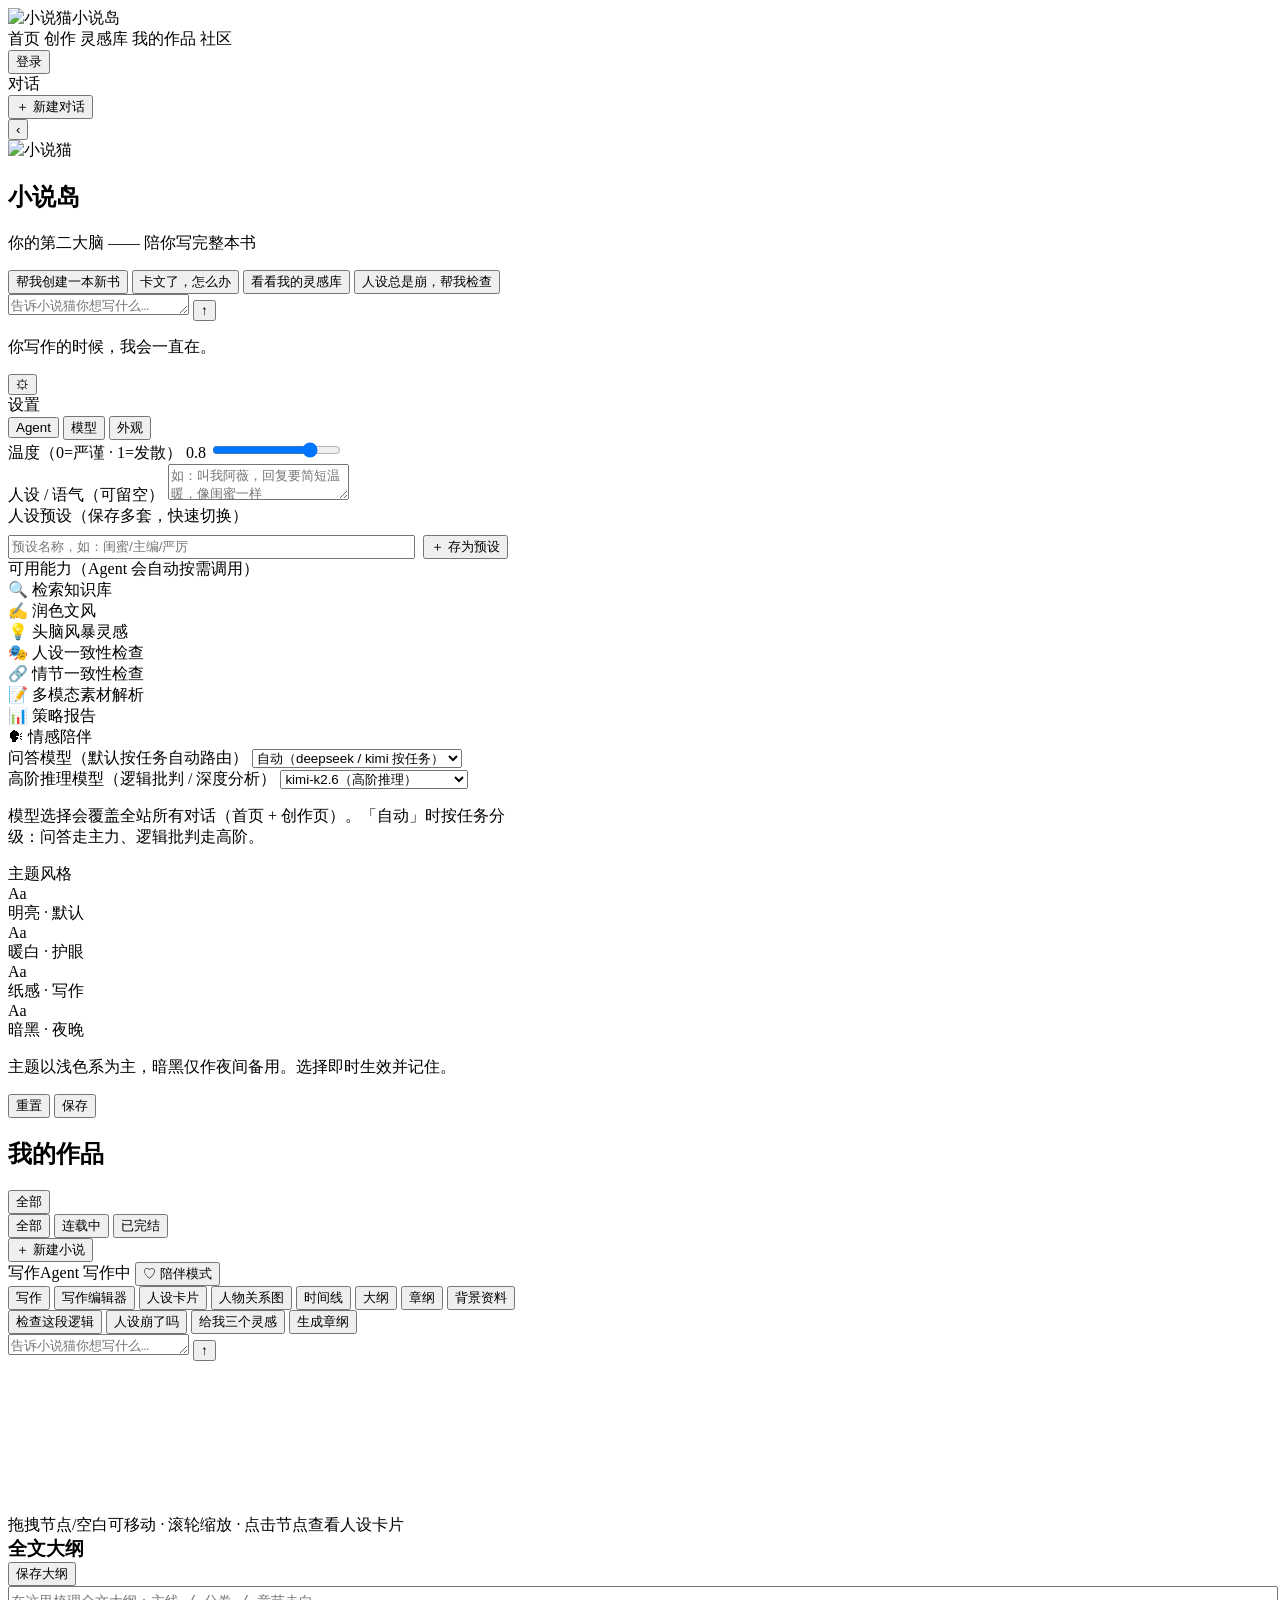
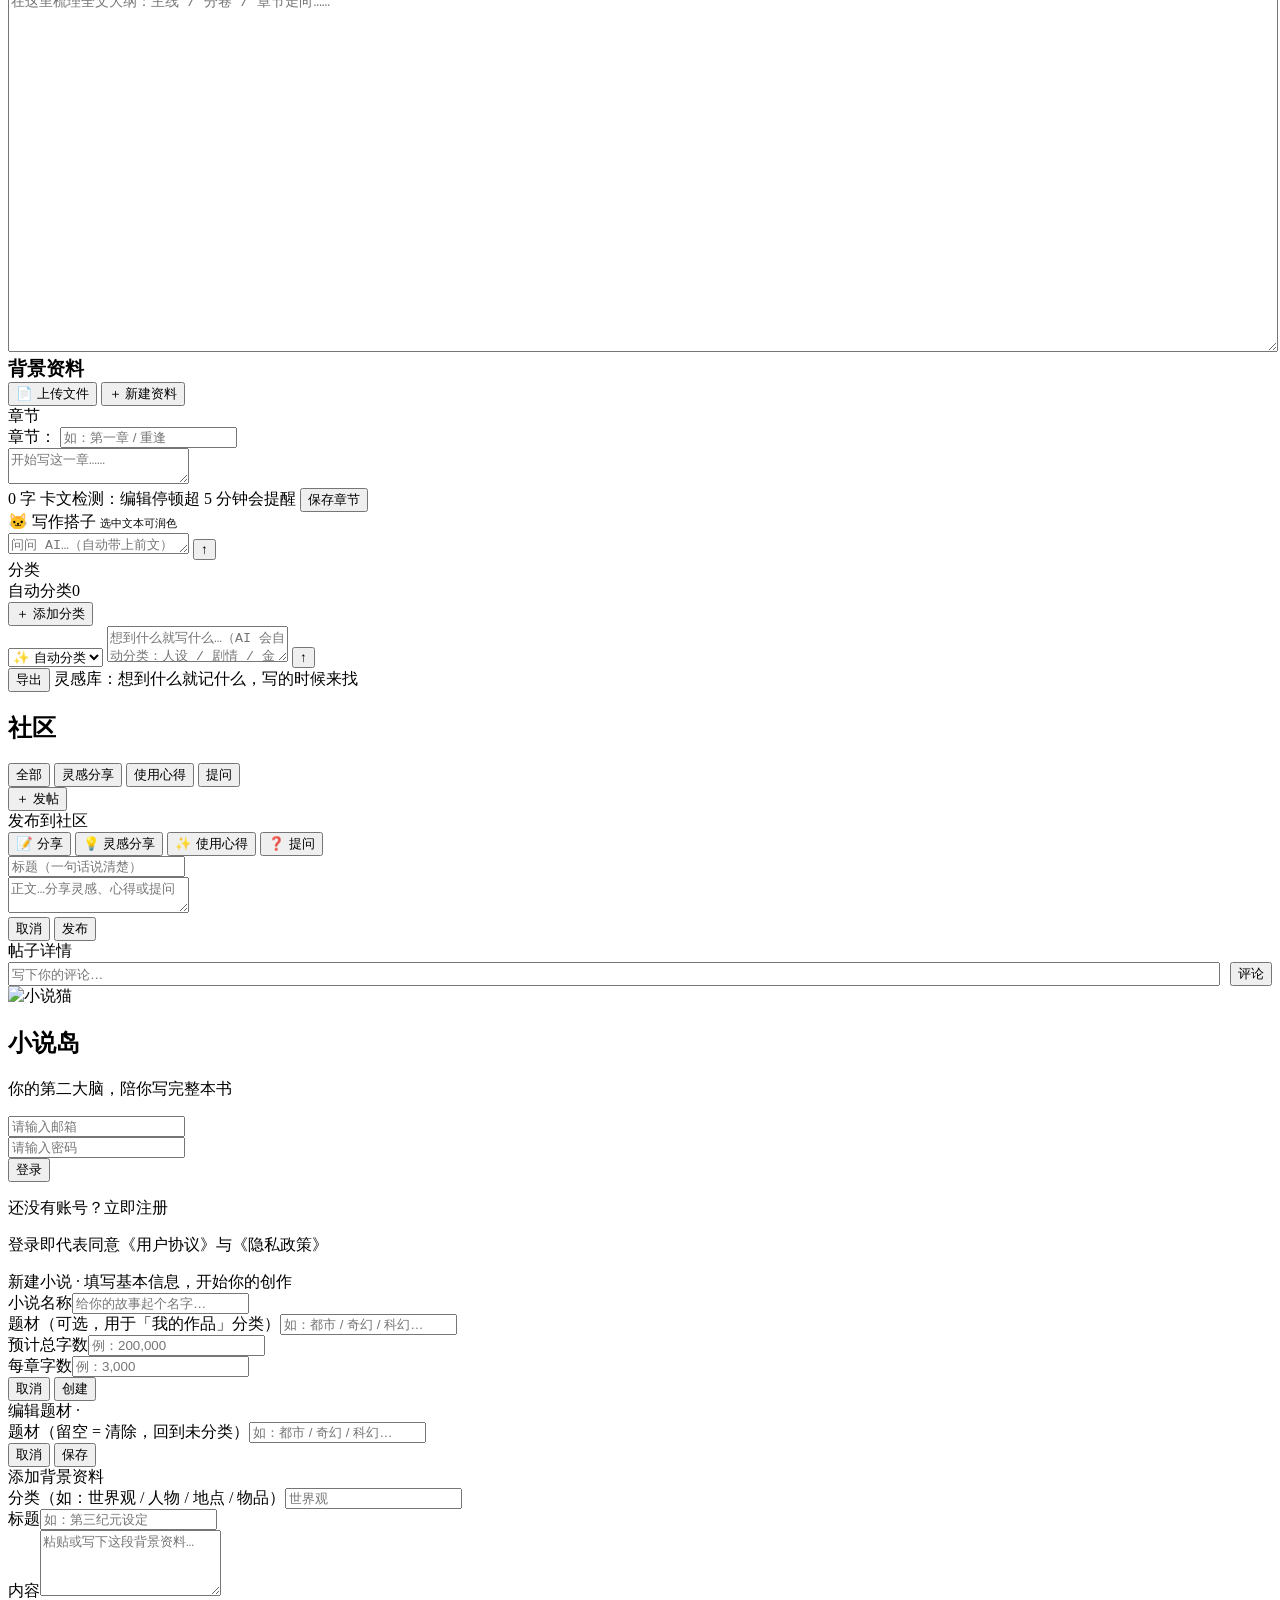
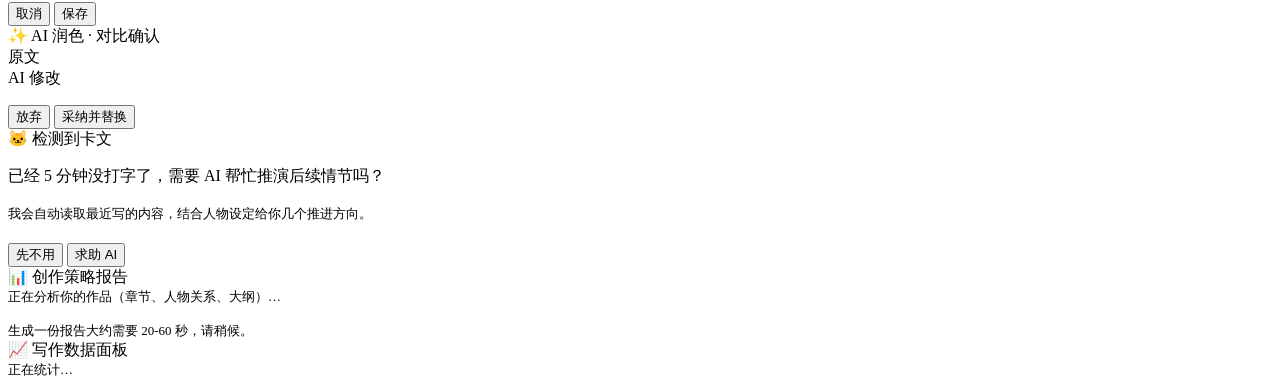
==== frontend/public/index.html @ 2815f7f4 "feat(outline): 全文大纲可读写——后端加 GET/POST /api/novel/{id}/outline，前端「大纲」tab 接上并自动保存" ====
<!DOCTYPE html>
<html lang="zh-CN">
<head>
<meta charset="UTF-8">
<meta name="viewport" content="width=device-width, initial-scale=1.0">
<title>小说岛 — 创作者的第二大脑</title>
<link rel="stylesheet" href="/static/styles.css">
<!-- 自诊断：版本徽标（JS 正常执行才会出现）+ JS 错误横幅 -->
<div id="jsErrBanner" style="display:none;position:fixed;top:0;left:0;right:0;z-index:9999;background:#111;color:#fff;padding:10px 16px;font-size:13px;font-family:monospace"></div>
<script>
window.addEventListener('error', function (e) {
  var msg = e.message || '';
  if (/ResizeObserver/i.test(msg)) return; // 滚动条震荡的良性噪音，非真错误
  var b = document.getElementById('jsErrBanner');
  if (b) { b.style.display = 'block'; b.textContent = 'JS 错误: ' + msg; }
});
</script>
</head>
<body>
<div class="app">
  <!-- ═══════ 全局 Header（只留 Logo + 用户）═══════ -->
  <header class="header">
    <div class="logo"><img src="/static/xiaoshuomao-official.svg" alt="小说猫"><span>小说岛</span></div>
    <nav class="nav" id="topNav">
      <a data-nav="home" class="active">首页</a>
      <a data-nav="chat">创作</a>
      <a data-nav="inspiration">灵感库</a>
      <a data-nav="works">我的作品</a>
      <a data-nav="community">社区</a>
    </nav>
    <div class="user">
      <span class="user-name" id="userName" style="display:none">陈雨薇</span>
      <button class="btn-pill" id="btnLoginHeader">登录</button>
    </div>
  </header>

  <div class="app-body">
    <!-- ═══════ 全局侧边栏（对话会话 + 项目区）═══════ -->
    <aside class="app-sidebar" id="appSidebar">
      <!-- 对话会话列表（多会话切换 / 对比不同对话） -->
      <div class="side-chats" id="sideChats">
        <div class="side-group">对话</div>
        <div id="chatSessionList"></div>
        <button class="side-new" id="btnNewChatSession">＋ 新建对话</button>
      </div>
      <div class="side-projects" id="sideProjects" style="display:none">
        <div class="side-group">小说项目</div>
        <div id="projectList"></div>
        <button class="side-new" id="btnNewProjectSide">＋ 新建项目</button>
      </div>
    </aside>
    <button class="app-collapse" id="btnSideCollapse" title="收起/展开侧栏">‹</button>

  <main class="main">
    <!-- ═══════ 首页 ═══════ -->
    <section class="view home active" id="view-home">
      <div class="home-msgs" id="homeMsgList"></div>
      <div class="home-welcome" id="homeWelcome">
        <img class="mascot" src="/static/xiaoshuomao-official.svg" alt="小说猫">
        <h1>小说岛</h1>
        <p class="sub">你的第二大脑 —— 陪你写完整本书</p>
        <div class="home-chips">
          <button class="chip" data-q="帮我创建一本新书">帮我创建一本新书</button>
          <button class="chip" data-q="卡文了，怎么办">卡文了，怎么办</button>
          <button class="chip" data-q="看看我的灵感库">看看我的灵感库</button>
          <button class="chip" data-q="人设总是崩，帮我检查">人设总是崩，帮我检查</button>
        </div>
      </div>
      <div class="home-input-bar">
        <div class="home-input">
          <textarea id="homeInput" placeholder="告诉小说猫你想写什么…" rows="1"></textarea>
          <button class="send" id="homeSend">↑</button>
        </div>
        <p class="foot">你写作的时候，我会一直在。<span class="usage-bar" id="homeUsageBar" style="display:none"></span></p>
      </div>
    </section>

    <!-- 左下角固定设置入口 -->
    <button class="corner-settings" id="btnAgentSettings" title="设置">⚙</button>

    <!-- Agent 设置弹窗 -->
    <div class="modal-mask" id="agentSettingsModal">
      <div class="modal" style="width:500px;max-width:94vw">
        <div class="modal-title">设置</div>
        <div class="settings-tabs" id="settingsTabs">
          <button class="settings-tab active" data-pane="agent">Agent</button>
          <button class="settings-tab" data-pane="model">模型</button>
          <button class="settings-tab" data-pane="appearance">外观</button>
        </div>

        <!-- Agent 设置 -->
        <div class="settings-pane active" id="pane-agent">
          <div class="modal-field">
            <label>温度（0=严谨 · 1=发散） <span id="agentTempVal">0.8</span></label>
            <input type="range" id="agentTempSlider" min="0" max="1" step="0.1" value="0.8">
          </div>
          <div class="modal-field">
            <label>人设 / 语气（可留空）</label>
            <textarea id="agentPersonaInput" rows="2" placeholder="如：叫我阿薇，回复要简短温暖，像闺蜜一样"></textarea>
          </div>
          <div class="modal-field">
            <label>人设预设（保存多套，快速切换）</label>
            <div id="agentPresetList" style="display:flex;flex-wrap:wrap;gap:6px;margin-bottom:8px"></div>
            <div style="display:flex;gap:8px">
              <input id="agentPresetName" class="post-input" placeholder="预设名称，如：闺蜜/主编/严厉" style="flex:1;margin-bottom:0">
              <button class="btn-pill small" id="btnSavePreset">＋ 存为预设</button>
            </div>
          </div>
          <div class="modal-field">
            <label>可用能力（Agent 会自动按需调用）</label>
            <div class="skills-grid">
              <div class="skill-chip">🔍 检索知识库</div>
              <div class="skill-chip">✍️ 润色文风</div>
              <div class="skill-chip">💡 头脑风暴灵感</div>
              <div class="skill-chip">🎭 人设一致性检查</div>
              <div class="skill-chip">🔗 情节一致性检查</div>
              <div class="skill-chip">📝 多模态素材解析</div>
              <div class="skill-chip">📊 策略报告</div>
              <div class="skill-chip">🗣 情感陪伴</div>
            </div>
          </div>
        </div>

        <!-- 模型配置 -->
        <div class="settings-pane" id="pane-model">
          <div class="modal-field">
            <label>问答模型（默认按任务自动路由）</label>
            <select id="agentModelSel">
              <option value="">自动（deepseek / kimi 按任务）</option>
              <option value="deepseek-chat">deepseek-chat（主力）</option>
              <option value="kimi-k2.6">kimi-k2.6（高阶推理）</option>
            </select>
          </div>
          <div class="modal-field">
            <label>高阶推理模型（逻辑批判 / 深度分析）</label>
            <select id="agentComplexSel">
              <option value="kimi-k2.6">kimi-k2.6（高阶推理）</option>
              <option value="deepseek-chat">deepseek-chat（回退主力）</option>
            </select>
          </div>
          <p class="settings-hint">模型选择会覆盖全站所有对话（首页 + 创作页）。「自动」时按任务分级：问答走主力、逻辑批判走高阶。</p>
        </div>

        <!-- 外观设置 -->
        <div class="settings-pane" id="pane-appearance">
          <div class="modal-field">
            <label>主题风格</label>
            <div class="theme-grid" id="themeGrid">
              <div class="theme-card active" data-theme="default"><div class="th-preview th-light">Aa</div><span>明亮 · 默认</span></div>
              <div class="theme-card" data-theme="warm"><div class="th-preview th-warm">Aa</div><span>暖白 · 护眼</span></div>
              <div class="theme-card" data-theme="paper"><div class="th-preview th-paper">Aa</div><span>纸感 · 写作</span></div>
              <div class="theme-card" data-theme="dark"><div class="th-preview th-dark">Aa</div><span>暗黑 · 夜晚</span></div>
            </div>
          </div>
          <p class="settings-hint">主题以浅色系为主，暗黑仅作夜间备用。选择即时生效并记住。</p>
        </div>

        <div class="modal-actions">
          <button class="btn-pill" id="btnAgentSettingsReset">重置</button>
          <button class="btn-pill primary" id="btnAgentSettingsSave">保存</button>
        </div>
      </div>
    </div>

    <!-- ═══════ 我的作品 ═══════ -->
    <section class="view works" id="view-works">
      <div class="head">
        <h2>我的作品</h2>
        <div class="seg" id="genreSeg">
          <button class="active" data-g="全部">全部</button>
          <!-- 题材分类按钮由 loadWorks() 按项目实际题材动态生成，没有题材时只剩「全部」 -->
        </div>
        <div class="seg" id="statusSeg">
          <button class="active" data-s="全部">全部</button>
          <button data-s="连载中">连载中</button>
          <button data-s="已完结">已完结</button>
        </div>
        <span class="spacer"></span>
        <button class="btn-pill primary" id="btnNewProjectWorks">＋ 新建小说</button>
      </div>
      <div id="worksContent"></div>
    </section>

    <!-- ═══════ 创作工作台 ═══════ -->
    <section class="view chat" id="view-chat">
      <div class="chat-main">
        <div class="chat-head">
          <span class="title" id="chatTitle">写作Agent</span>
          <span class="status-label" id="pillWriting">写作中</span>
          <button class="pill companion" id="pillCompanion">♡ 陪伴模式</button>
          <span class="spacer" style="flex:1"></span>
          <button class="btn-pill small" id="btnStats" style="display:none">📈 数据面板</button>
          <button class="btn-pill small" id="btnReport" style="display:none">📊 策略报告</button>
        </div>
        <div class="sub-tabs" id="subTabs">
          <button class="sub-tab active" data-subpage="chat">写作</button>
          <button class="sub-tab" data-subpage="write">写作编辑器</button>
          <button class="sub-tab" data-subpage="chars">人设卡片</button>
          <button class="sub-tab" data-subpage="graph">人物关系图</button>
          <button class="sub-tab" data-subpage="timeline">时间线</button>
          <button class="sub-tab" data-subpage="outline">大纲</button>
          <button class="sub-tab" data-subpage="chapter_outline">章纲</button>
          <button class="sub-tab" data-subpage="backgrounds">背景资料</button>
        </div>

        <div class="pages">
          <!-- 对话 -->
          <div class="page active" id="page-chat">
            <div class="msgs" id="msgList"></div>
            <div class="chips-row">
              <button class="chip" data-q="检查这段逻辑">检查这段逻辑</button>
              <button class="chip" data-q="人设崩了吗">人设崩了吗</button>
              <button class="chip" data-q="给我三个灵感">给我三个灵感</button>
              <button class="chip" data-q="生成章纲">生成章纲</button>
            </div>
            <div class="chat-input" id="chatInputWrap">
              <div id="attachArea" style="display:none"></div>
              <textarea id="qaInput" placeholder="告诉小说猫你想写什么…" rows="1"></textarea>
              <button class="send" id="btnAsk">↑</button>
            </div>
          </div>

          <!-- 人设卡片 -->
          <div class="page" id="page-chars">
            <div class="char-layout">
              <div class="char-list" id="charList"></div>
              <div class="char-detail" id="charDetail"></div>
            </div>
          </div>

          <!-- 关系图 -->
          <div class="page" id="page-graph">
            <div class="graph-wrap">
              <svg id="graphSvg"></svg>
              <div class="graph-hint">拖拽节点/空白可移动 · 滚轮缩放 · 点击节点查看人设卡片</div>
            </div>
          </div>

          <!-- 时间线 -->
          <div class="page" id="page-timeline">
            <div class="mm" id="timelineWrap">
              <div class="mm-line"></div>
              <div id="timelineList"></div>
            </div>
          </div>

          <!-- 全文大纲（P9） -->
          <div class="page" id="page-outline">
            <div class="tab-pad">
              <div class="tab-actions">
                <h3 style="margin:0">全文大纲</h3>
                <span class="status" id="outlineStatus"></span>
                <span class="spacer"></span>
                <button class="btn-pill primary" id="btnSaveOutline">保存大纲</button>
              </div>
              <textarea id="outlineText" placeholder="在这里梳理全文大纲：主线 / 分卷 / 章节走向……" style="min-height:360px;width:100%;font-size:14px;line-height:1.9"></textarea>
            </div>
          </div>

          <!-- 章纲（+ 伏笔看板 P2-3） -->
          <div class="page" id="page-chapter_outline">
            <div class="fh-board" id="fhBoard" style="display:none">
              <div class="fh-stats">
                <span class="fh-count">🔗 伏笔看板：未解决 <b id="fhPending">0</b> · 已解决 <b id="fhResolved">0</b></span>
              </div>
              <div class="fh-list" id="fhList"></div>
            </div>
            <div class="mm" id="coWrap">
              <div class="mm-line"></div>
              <div id="chapterOutlineMap"></div>
            </div>
          </div>

          <!-- 背景资料 -->
          <div class="page" id="page-backgrounds">
            <div class="tab-pad">
              <div class="tab-actions">
                <h3 style="margin:0">背景资料</h3>
                <span class="status" id="bgUploadStatus"></span>
                <span class="spacer"></span>
                <button class="btn-pill" id="btnUploadBg">📄 上传文件</button>
                <input type="file" id="bgFileInput" accept=".txt,.md,.docx,.pdf" style="display:none">
                <button class="btn-pill primary" id="btnAddBackground">＋ 新建资料</button>
              </div>
              <div id="backgroundList"></div>
            </div>
          </div>

          <!-- 写作编辑器（三栏：章节列表 + 编辑区 + AI 对话联动） -->
          <div class="page" id="page-write">
            <div class="write-layout">
              <div class="write-sidebar">
                <div class="ws-title">章节</div>
                <div id="chapterList" class="ws-list"></div>
              </div>
              <div class="write-editor">
                <div class="we-top">
                  <label for="chapterTitle" class="we-chapter-label">章节：</label>
                  <input id="chapterTitle" class="we-chapter-input" placeholder="如：第一章 / 重逢" autocomplete="off">
                  <button class="btn-pill small" id="btnPolishSel" style="display:none">✨ AI 润色选中</button>
                  <span class="status" id="saveResult"></span>
                </div>
                <textarea id="chapterText" placeholder="开始写这一章……"></textarea>
                <div class="we-bottom">
                  <span class="wordcount" id="wordCount">0 字</span>
                  <span class="spacer"></span>
                  <span class="status">卡文检测：编辑停顿超 5 分钟会提醒</span>
                  <button class="btn-pill primary" id="btnSaveChapter">保存章节</button>
                </div>
              </div>
              <div class="write-ai">
                <div class="wa-head">🐱 写作搭子 <span style="font-weight:400;color:var(--text-3);font-size:11px">选中文本可润色</span></div>
                <div class="wa-msgs" id="waMsgs"></div>
                <div class="wa-input">
                  <textarea id="waInput" placeholder="问问 AI…（自动带上前文）" rows="1"></textarea>
                  <button class="send" id="btnWaAsk">↑</button>
                </div>
              </div>
            </div>
          </div>
        </div>
      </div>
    </section>

    <!-- ═══════ 灵感库（P12：AI 自动分类 · 卡片式） ═══════ -->
    <section class="view" id="view-inspiration">
      <div class="insp-layout">
        <div class="insp-cats" id="inspCats">
          <span class="cat-head">分类</span>
          <div class="insp-cat active" data-cat="auto" id="inspCatAuto"><span>自动分类</span><span class="cnt" id="inspCntAll">0</span></div>
          <div id="inspCatList"></div>
          <button class="insp-cat-add" id="btnInspAddCat">＋ 添加分类</button>
        </div>
        <div class="insp-main">
          <div class="insp-input-box" id="inspInputBox">
            <select id="inspNovelSel" title="这条灵感属于哪本书（不选 = 自动分类）">
              <option value="0">✨ 自动分类</option>
            </select>
            <textarea id="inspInput" placeholder="想到什么就写什么…（AI 会自动分类：人设 / 剧情 / 金句 / 世界观）"></textarea>
            <button class="send" id="btnInspSend">↑</button>
          </div>
          <div class="insp-classifying" id="inspClassifying" style="display:none">🤖 正在自动分类…</div>
          <div class="insp-items" id="inspItems"></div>
          <div class="insp-foot">
            <button class="btn-pill" id="btnInspExport">导出</button>
            <span class="hint" id="inspHint">灵感库：想到什么就记什么，写的时候来找</span>
          </div>
        </div>
      </div>
    </section>

    <!-- ═══════ 社区（作者互动：帖子 / 点赞 / 收藏 / 评论）═══════ -->
    <section class="view" id="view-community">
      <div class="comm-layout">
        <div class="comm-head">
          <h2>社区</h2>
          <div class="comm-tabs" id="commTabs">
            <button class="comm-tab active" data-type="">全部</button>
            <button class="comm-tab" data-type="inspiration">灵感分享</button>
            <button class="comm-tab" data-type="idea">使用心得</button>
            <button class="comm-tab" data-type="question">提问</button>
          </div>
          <span class="spacer"></span>
          <button class="btn-pill primary" id="btnNewPost">＋ 发帖</button>
        </div>
        <div class="comm-posts" id="commPosts"></div>
      </div>
    </section>

    <!-- 发帖弹窗 -->
    <div class="modal-mask" id="postModal">
      <div class="modal" style="width:520px;max-width:94vw">
        <div class="modal-title">发布到社区</div>
        <div class="modal-field">
          <div class="post-type-row" id="postTypeRow">
            <button class="post-type active" data-type="post">📝 分享</button>
            <button class="post-type" data-type="inspiration">💡 灵感分享</button>
            <button class="post-type" data-type="idea">✨ 使用心得</button>
            <button class="post-type" data-type="question">❓ 提问</button>
          </div>
        </div>
        <div class="modal-field"><input id="postTitle" class="post-input" placeholder="标题（一句话说清楚）" maxlength="80" style="margin-bottom:0"></div>
        <div class="modal-field"><textarea id="postContent" class="post-textarea" placeholder="正文…分享灵感、心得或提问"></textarea></div>
        <div class="post-insp-src" id="postInspSrc" style="display:none">
          <span class="tag">来源灵感</span>
          <span id="postInspPreview"></span>
        </div>
        <div class="modal-actions">
          <button class="btn-pill" id="btnCancelPost">取消</button>
          <button class="btn-pill primary" id="btnSubmitPost">发布</button>
        </div>
      </div>
    </div>

    <!-- 帖子详情弹窗（评论） -->
    <div class="modal-mask" id="postDetailModal">
      <div class="modal modal-lg">
        <div class="modal-title">帖子详情</div>
        <div class="modal-field"><div id="postDetailBody" style="width:100%"></div></div>
        <div class="modal-actions" style="display:flex;gap:10px">
          <input id="commentInput" class="post-input" placeholder="写下你的评论…" maxlength="200" style="flex:1;margin-bottom:0">
          <button class="btn-pill primary" id="btnSubmitComment">评论</button>
        </div>
      </div>
    </div>

    <!-- ═══════ 登录 / 注册 ═══════ -->
    <section class="view" id="view-login">
      <div class="login-wrap">
        <div class="login-card">
          <img src="/static/xiaoshuomao-official.svg" alt="小说猫">
          <h2>小说岛</h2>
          <p class="sub">你的第二大脑，陪你写完整本书</p>
          <div id="loginForm">
            <div class="login-field"><input id="loginEmail" placeholder="请输入邮箱"></div>
            <div class="login-field"><input id="loginPwd" type="password" placeholder="请输入密码"></div>
            <div class="login-field" id="loginPwd2Field" style="display:none"><input id="loginPwd2" type="password" placeholder="请再次输入密码"></div>
            <div class="login-field" id="loginErr" style="display:none"><div class="err">⚠ 邮箱格式不正确</div></div>
            <button class="login-btn" id="btnLogin">登录</button>
            <p class="login-switch" id="loginSwitch">还没有账号？<a id="loginToggle">立即注册</a></p>
          </div>
          <p class="login-agree">登录即代表同意《用户协议》与《隐私政策》</p>
        </div>
      </div>
    </section>
  </main>
  </div><!-- /app-body -->
</div>

<!-- ═══════ 新建小说弹窗 ═══════ -->
<div class="modal-mask" id="newNovelModal">
  <div class="modal">
    <div class="modal-title">新建小说 · 填写基本信息，开始你的创作</div>
    <div class="modal-field"><label>小说名称</label><input id="newNovelTitle" placeholder="给你的故事起个名字…"></div>
    <div class="modal-field"><label>题材（可选，用于「我的作品」分类）</label><input id="newNovelGenre" list="genreOptions" placeholder="如：都市 / 奇幻 / 科幻…"><datalist id="genreOptions"><option value="都市"><option value="奇幻"><option value="科幻"><option value="悬疑"><option value="古风"><option value="言情"><option value="武侠"><option value="末世"><option value="穿越"><option value="电竞"><option value="校园"><option value="职场"><option value="修仙"><option value="刑侦"><option value="年代"><option value="重生"><option value="娱乐圈"></datalist></div>
    <div class="modal-field"><label>预计总字数</label><input id="newNovelExpectedWords" placeholder="例：200,000"></div>
    <div class="modal-field"><label>每章字数</label><input id="newNovelChapterWords" placeholder="例：3,000"></div>
    <div class="modal-actions">
      <button class="btn-pill" id="btnCancelNewNovel">取消</button>
      <button class="btn-pill primary" id="btnConfirmNewNovel">创建</button>
    </div>
  </div>
</div>

<!-- ═══════ 编辑题材弹窗 ═══════ -->
<div class="modal-mask" id="genreEditModal">
  <div class="modal">
    <div class="modal-title">编辑题材 · <span id="genreEditTitle"></span></div>
    <div class="modal-field"><label>题材（留空 = 清除，回到未分类）</label><input id="genreEditInput" list="genreOptions" placeholder="如：都市 / 奇幻 / 科幻…"></div>
    <div class="modal-actions">
      <button class="btn-pill" id="btnCancelGenreEdit">取消</button>
      <button class="btn-pill primary" id="btnConfirmGenreEdit">保存</button>
    </div>
  </div>
</div>

<!-- ═══════ 背景资料弹窗 ═══════ -->
 <div class="modal-mask" id="bgModal">
  <div class="modal">
    <div class="modal-title">添加背景资料</div>
    <div class="modal-field"><label>分类（如：世界观 / 人物 / 地点 / 物品）</label><input id="bgCategory" placeholder="世界观"></div>
    <div class="modal-field"><label>标题</label><input id="bgTitle" placeholder="如：第三纪元设定"></div>
    <div class="modal-field"><label>内容</label><textarea id="bgContent" rows="4" placeholder="粘贴或写下这段背景资料…"></textarea></div>
    <div class="modal-actions">
      <button class="btn-pill" id="btnCancelBg">取消</button>
      <button class="btn-pill primary" id="btnConfirmBg">保存</button>
    </div>
  </div>
</div>

<!-- ═══════ 润色 Review 弹窗（P5：原文 vs 修改 → 采纳/放弃） ═══════ -->
<div class="modal-mask" id="polishModal">
  <div class="modal" style="width:720px;max-width:94vw">
    <div class="modal-title">✨ AI 润色 · 对比确认</div>
    <div class="polish-compare">
      <div class="polish-col">
        <div class="pc-label">原文</div>
        <div class="pc-body" id="polishOrig"></div>
      </div>
      <div class="polish-col new">
        <div class="pc-label">AI 修改</div>
        <div class="pc-body" id="polishNew"></div>
      </div>
    </div>
    <div class="modal-actions" style="margin-top:16px">
      <button class="btn-pill" id="btnPolishCancel">放弃</button>
      <button class="btn-pill" id="btnPolishRegen" style="display:none">重新生成</button>
      <button class="btn-pill primary" id="btnPolishAccept">采纳并替换</button>
    </div>
  </div>
</div>

<!-- ═══════ 卡文检测弹窗（P5：编辑停顿超 5 分钟） ═══════ -->
<div class="modal-mask" id="kawenModal">
  <div class="modal" style="width:440px">
    <div class="modal-title">🐱 检测到卡文</div>
    <p class="kawen-em">已经 5 分钟没打字了，需要 AI 帮忙推演后续情节吗？</p>
    <p style="font-size:13px;color:var(--text-2);line-height:1.7">我会自动读取最近写的内容，结合人物设定给你几个推进方向。</p>
    <div class="modal-actions" style="margin-top:18px">
      <button class="btn-pill" id="btnKawenLater">先不用</button>
      <button class="btn-pill primary" id="btnKawenHelp">求助 AI</button>
    </div>
  </div>
</div>

<!-- ═══════ 创作策略报告弹窗（P3-1 DataAnalyst） ═══════ -->
<div class="modal-mask" id="reportModal">
  <div class="modal report-modal">
    <div class="modal-title" id="reportTitle">📊 创作策略报告</div>
    <div id="reportBody" style="font-size:13px;color:var(--text-3)">正在分析你的作品（章节、人物关系、大纲）…<br><br>生成一份报告大约需要 20-60 秒，请稍候。</div>
  </div>
</div>

<!-- ═══════ 写作数据面板弹窗（Tool 7） ═══════ -->
<div class="modal-mask" id="statsModal">
  <div class="modal stats-modal">
    <div class="modal-title" id="statsTitle">📈 写作数据面板</div>
    <div id="statsBody" style="font-size:13px;color:var(--text-3)">正在统计…</div>
  </div>
</div>

<script src="/static/js/state.js"></script>
<script src="/static/js/nav.js"></script>
<script src="/static/js/home.js"></script>
<script src="/static/js/works.js"></script>
<script src="/static/js/creative.js"></script>
<script src="/static/js/inspiration.js"></script>
<script src="/static/js/community.js"></script>
<script src="/static/js/settings.js"></script>
<script src="/static/js/main.js"></script>
</body>
</html>
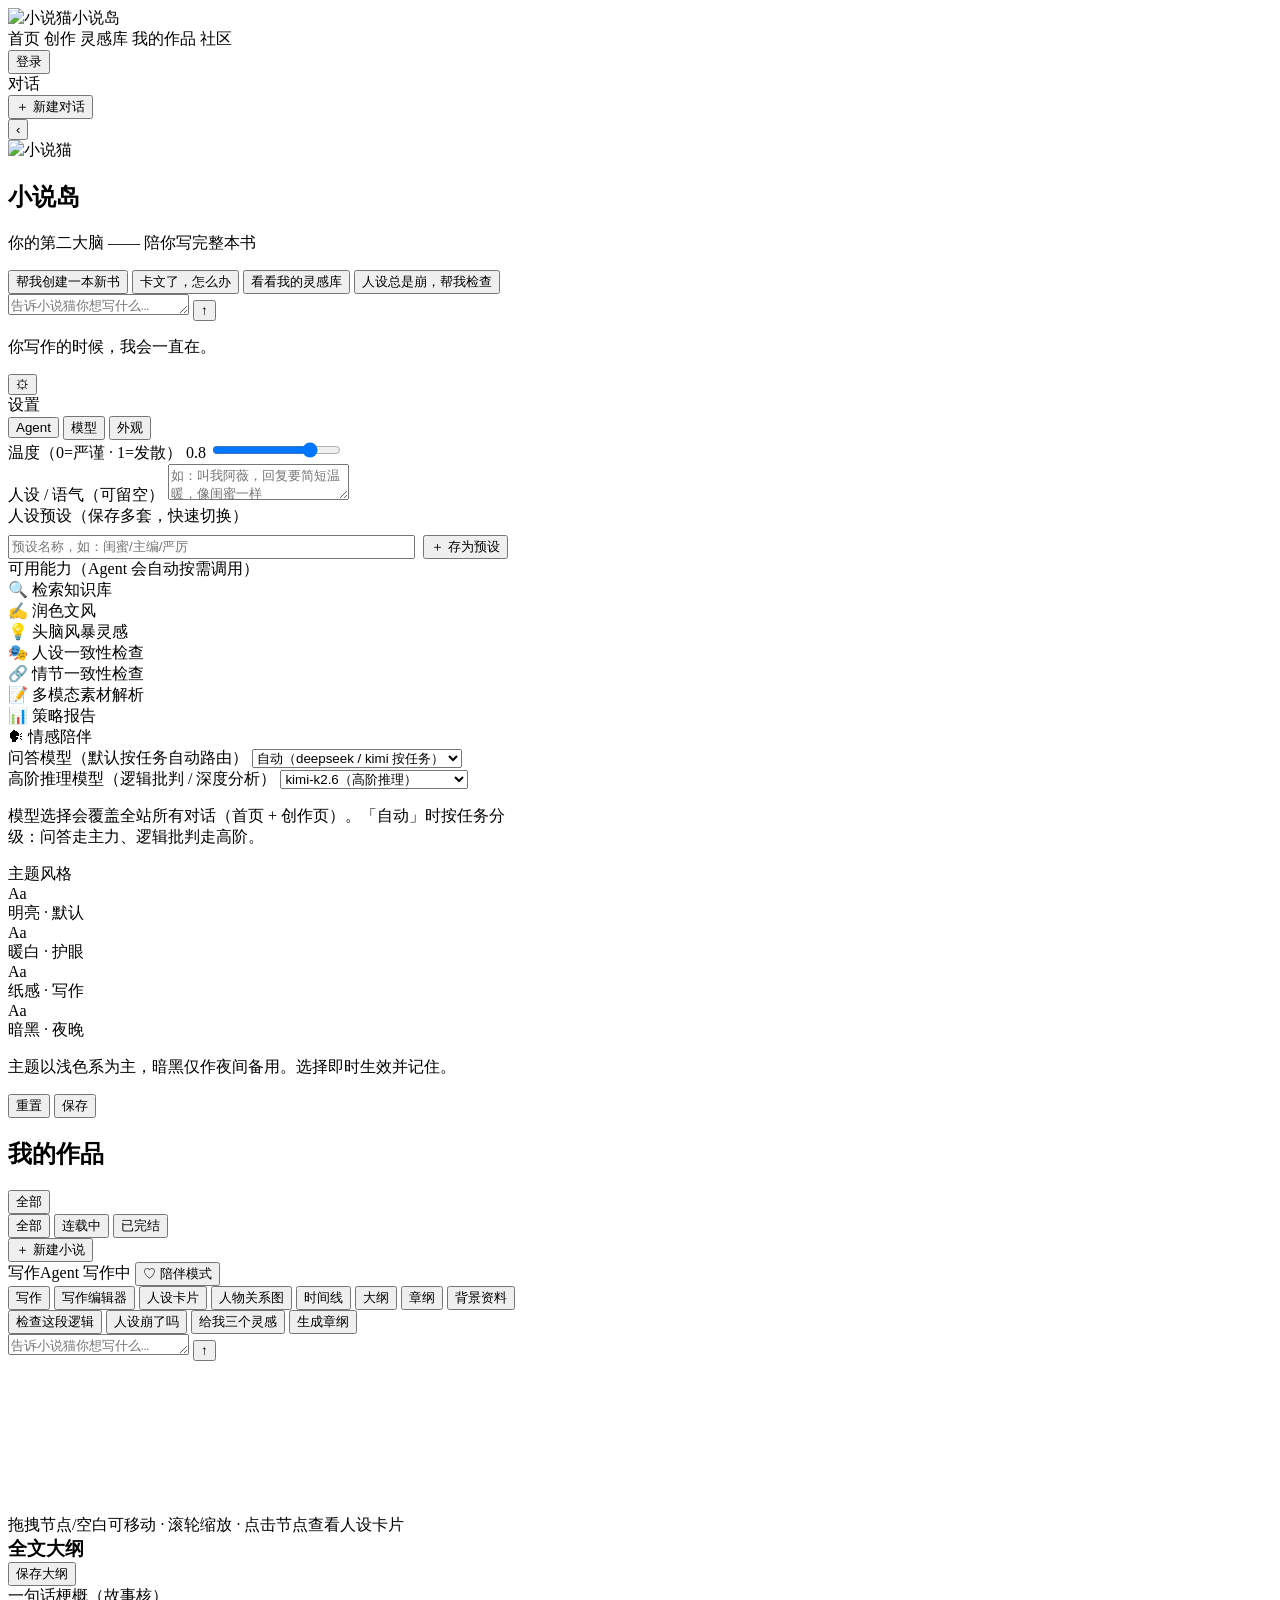
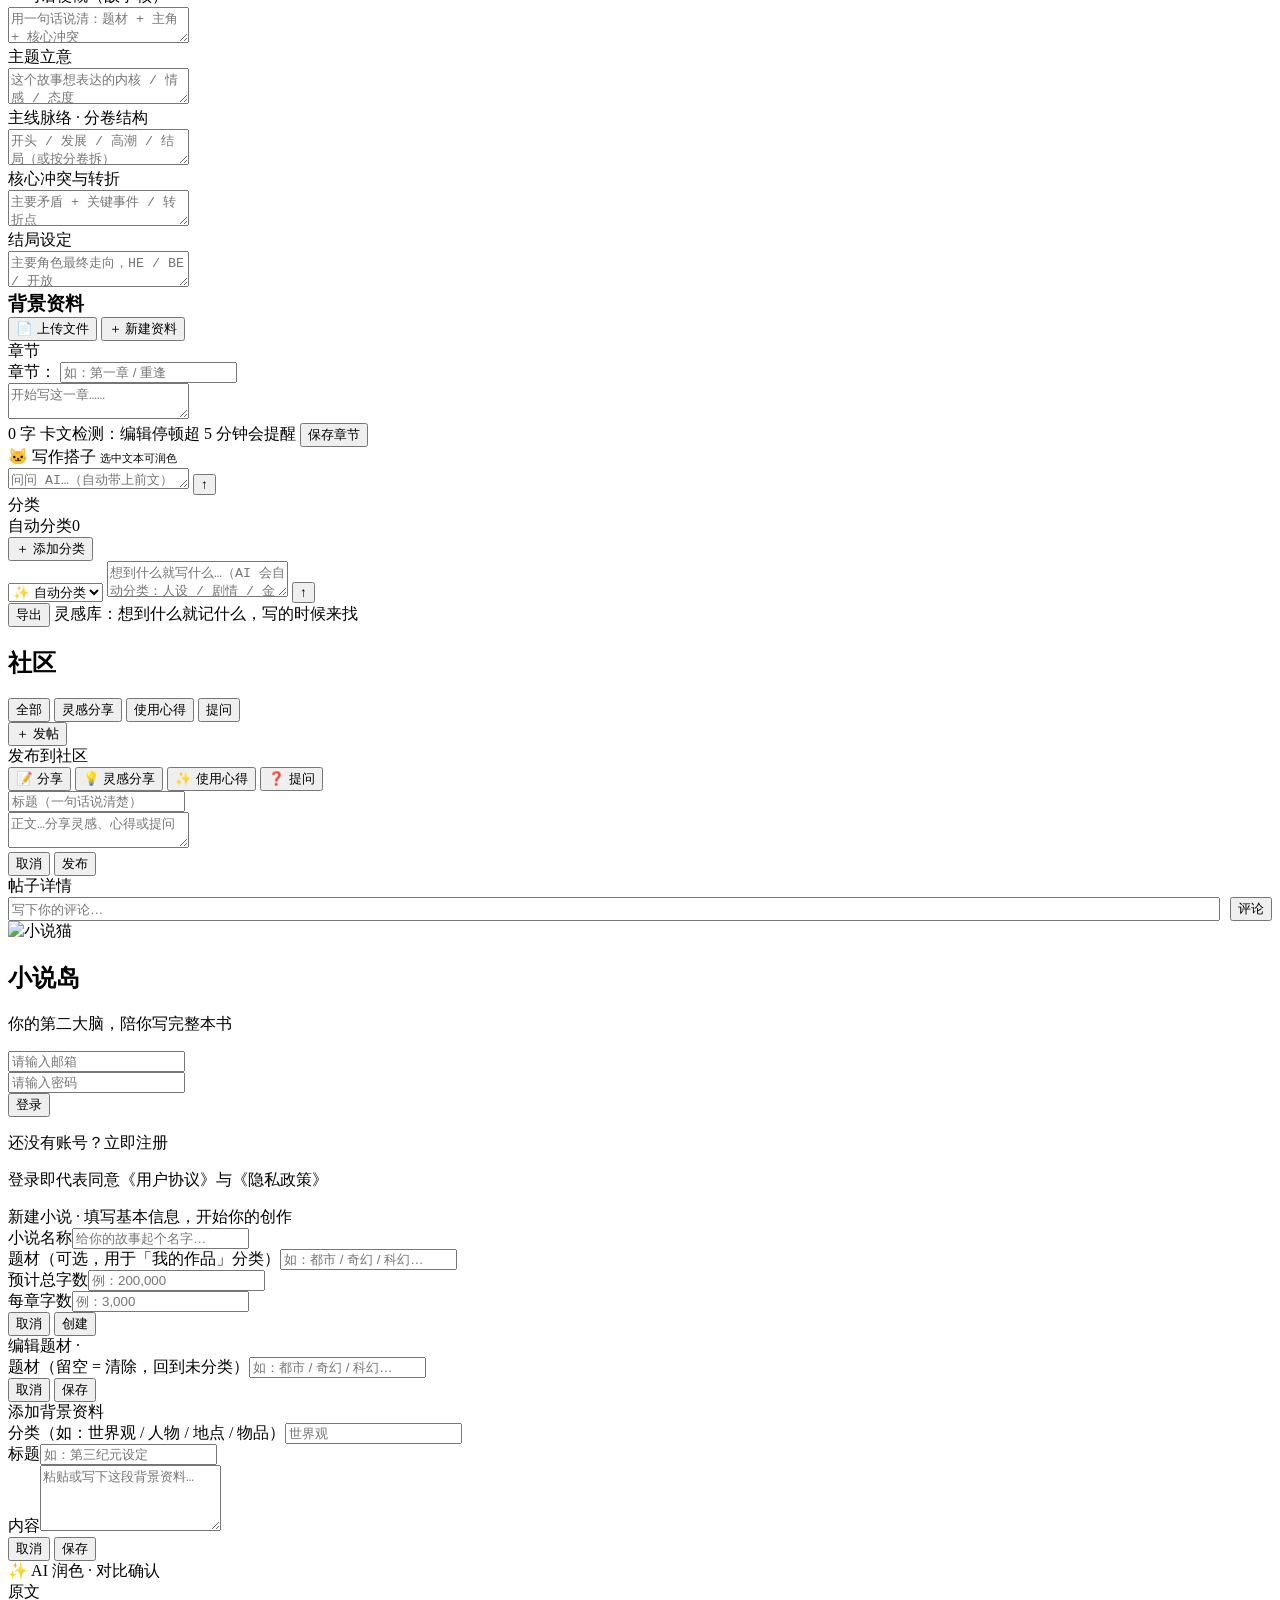
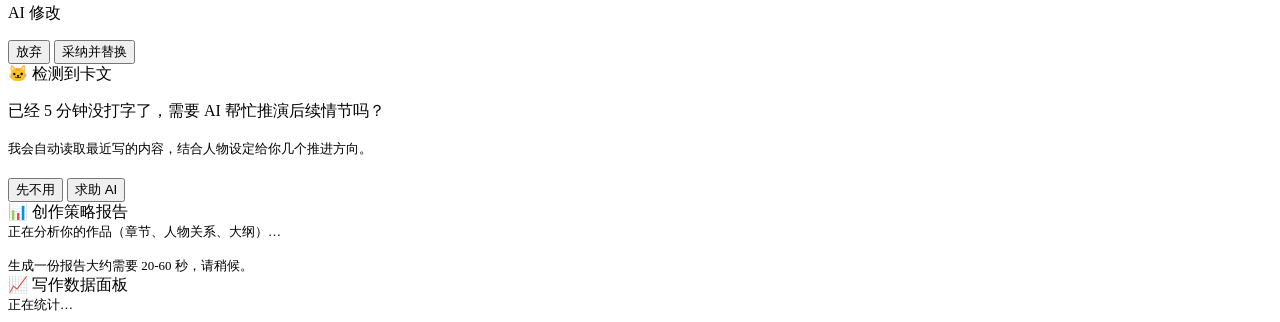
==== commit cf1aee32: "feat(outline): 大纲改分块结构化——梗概/主题/主线/冲突/结局 5 卡，存 JSON（复用具 outline 列、兼容旧文本），前端自动保存" ====
--- a/frontend/public/index.html
+++ b/frontend/public/index.html
@@ -244,7 +244,7 @@
             </div>
           </div>
 
-          <!-- 全文大纲（P9） -->
+          <!-- 全文大纲（P9，分块结构化） -->
           <div class="page" id="page-outline">
             <div class="tab-pad">
               <div class="tab-actions">
@@ -253,7 +253,26 @@
                 <span class="spacer"></span>
                 <button class="btn-pill primary" id="btnSaveOutline">保存大纲</button>
               </div>
-              <textarea id="outlineText" placeholder="在这里梳理全文大纲：主线 / 分卷 / 章节走向……" style="min-height:360px;width:100%;font-size:14px;line-height:1.9"></textarea>
+              <div class="outline-sec">
+                <div class="os-title">一句话梗概（故事核）</div>
+                <textarea class="outline-field" id="outlineLogline" placeholder="用一句话说清：题材 + 主角 + 核心冲突"></textarea>
+              </div>
+              <div class="outline-sec">
+                <div class="os-title">主题立意</div>
+                <textarea class="outline-field" id="outlineTheme" placeholder="这个故事想表达的内核 / 情感 / 态度"></textarea>
+              </div>
+              <div class="outline-sec">
+                <div class="os-title">主线脉络 · 分卷结构</div>
+                <textarea class="outline-field" id="outlinePlot" placeholder="开头 / 发展 / 高潮 / 结局（或按分卷拆）"></textarea>
+              </div>
+              <div class="outline-sec">
+                <div class="os-title">核心冲突与转折</div>
+                <textarea class="outline-field" id="outlineConflict" placeholder="主要矛盾 + 关键事件 / 转折点"></textarea>
+              </div>
+              <div class="outline-sec">
+                <div class="os-title">结局设定</div>
+                <textarea class="outline-field" id="outlineEnding" placeholder="主要角色最终走向，HE / BE / 开放"></textarea>
+              </div>
             </div>
           </div>
 
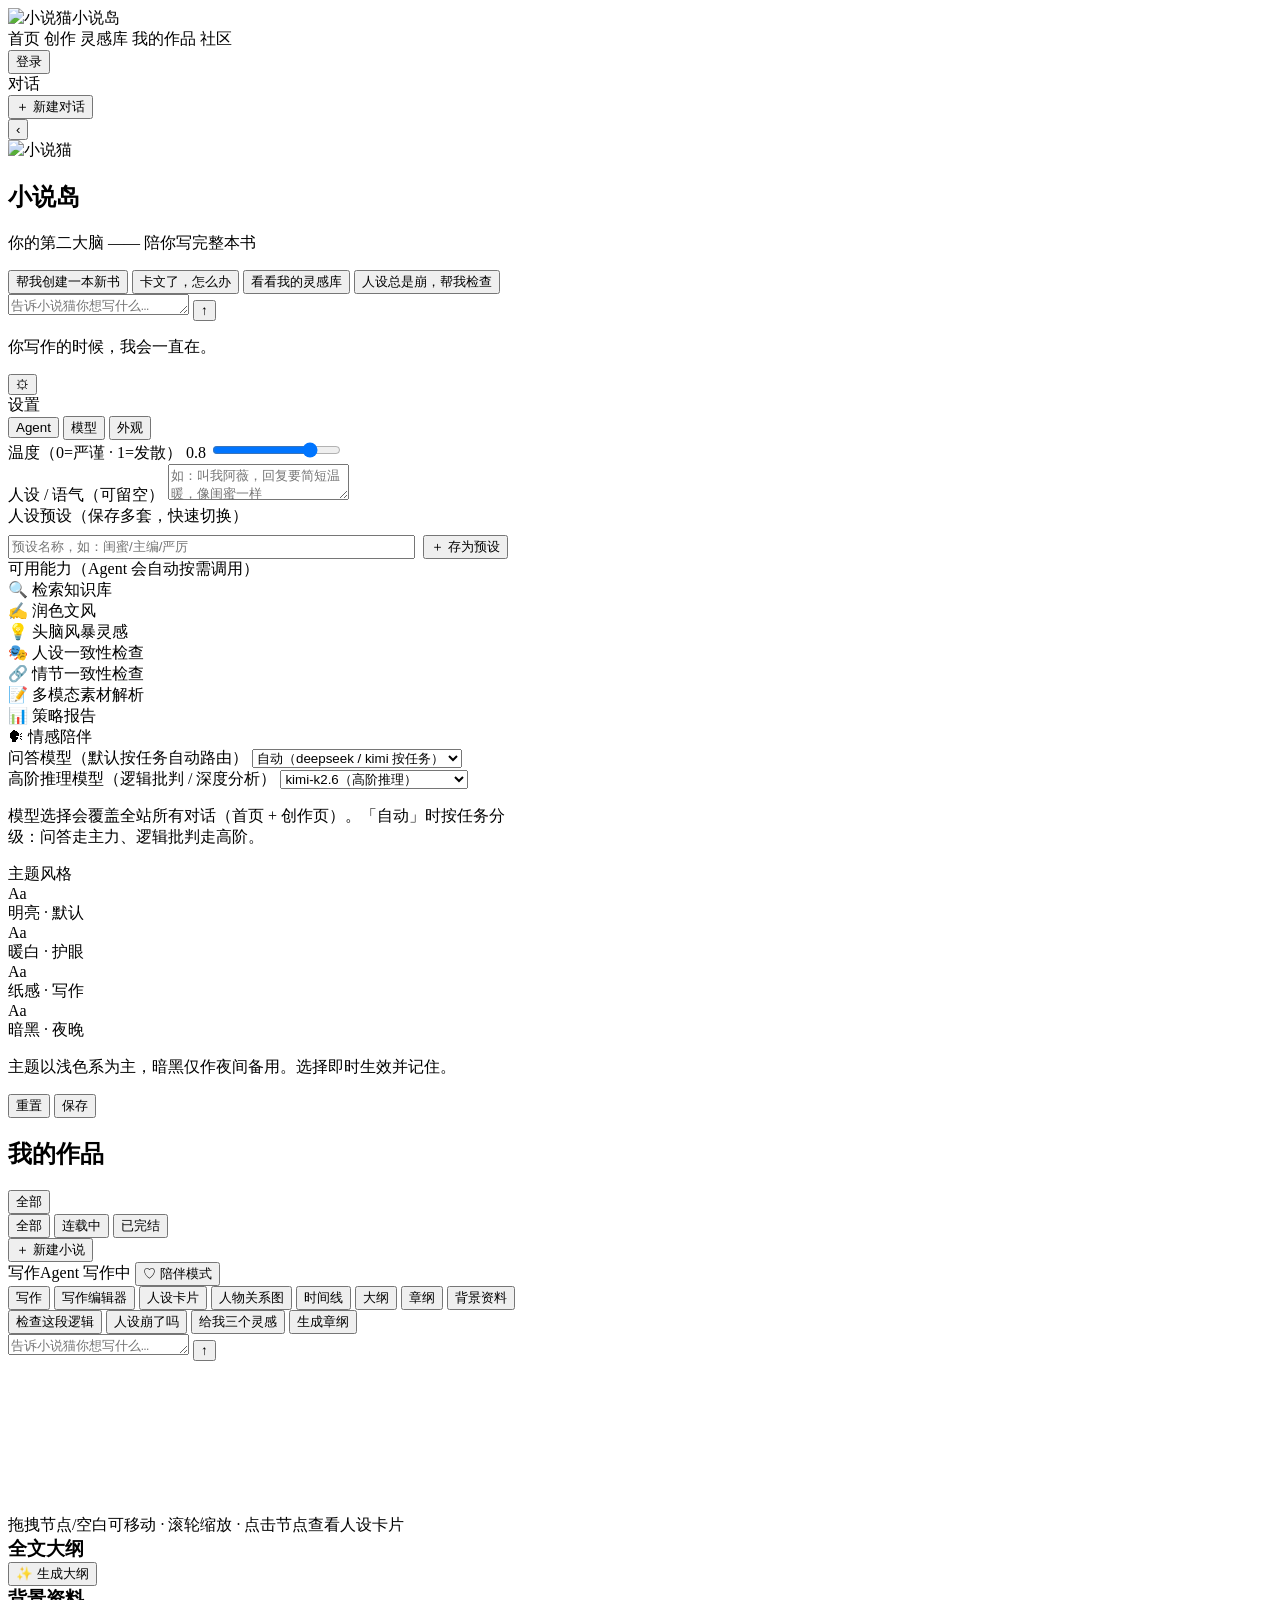
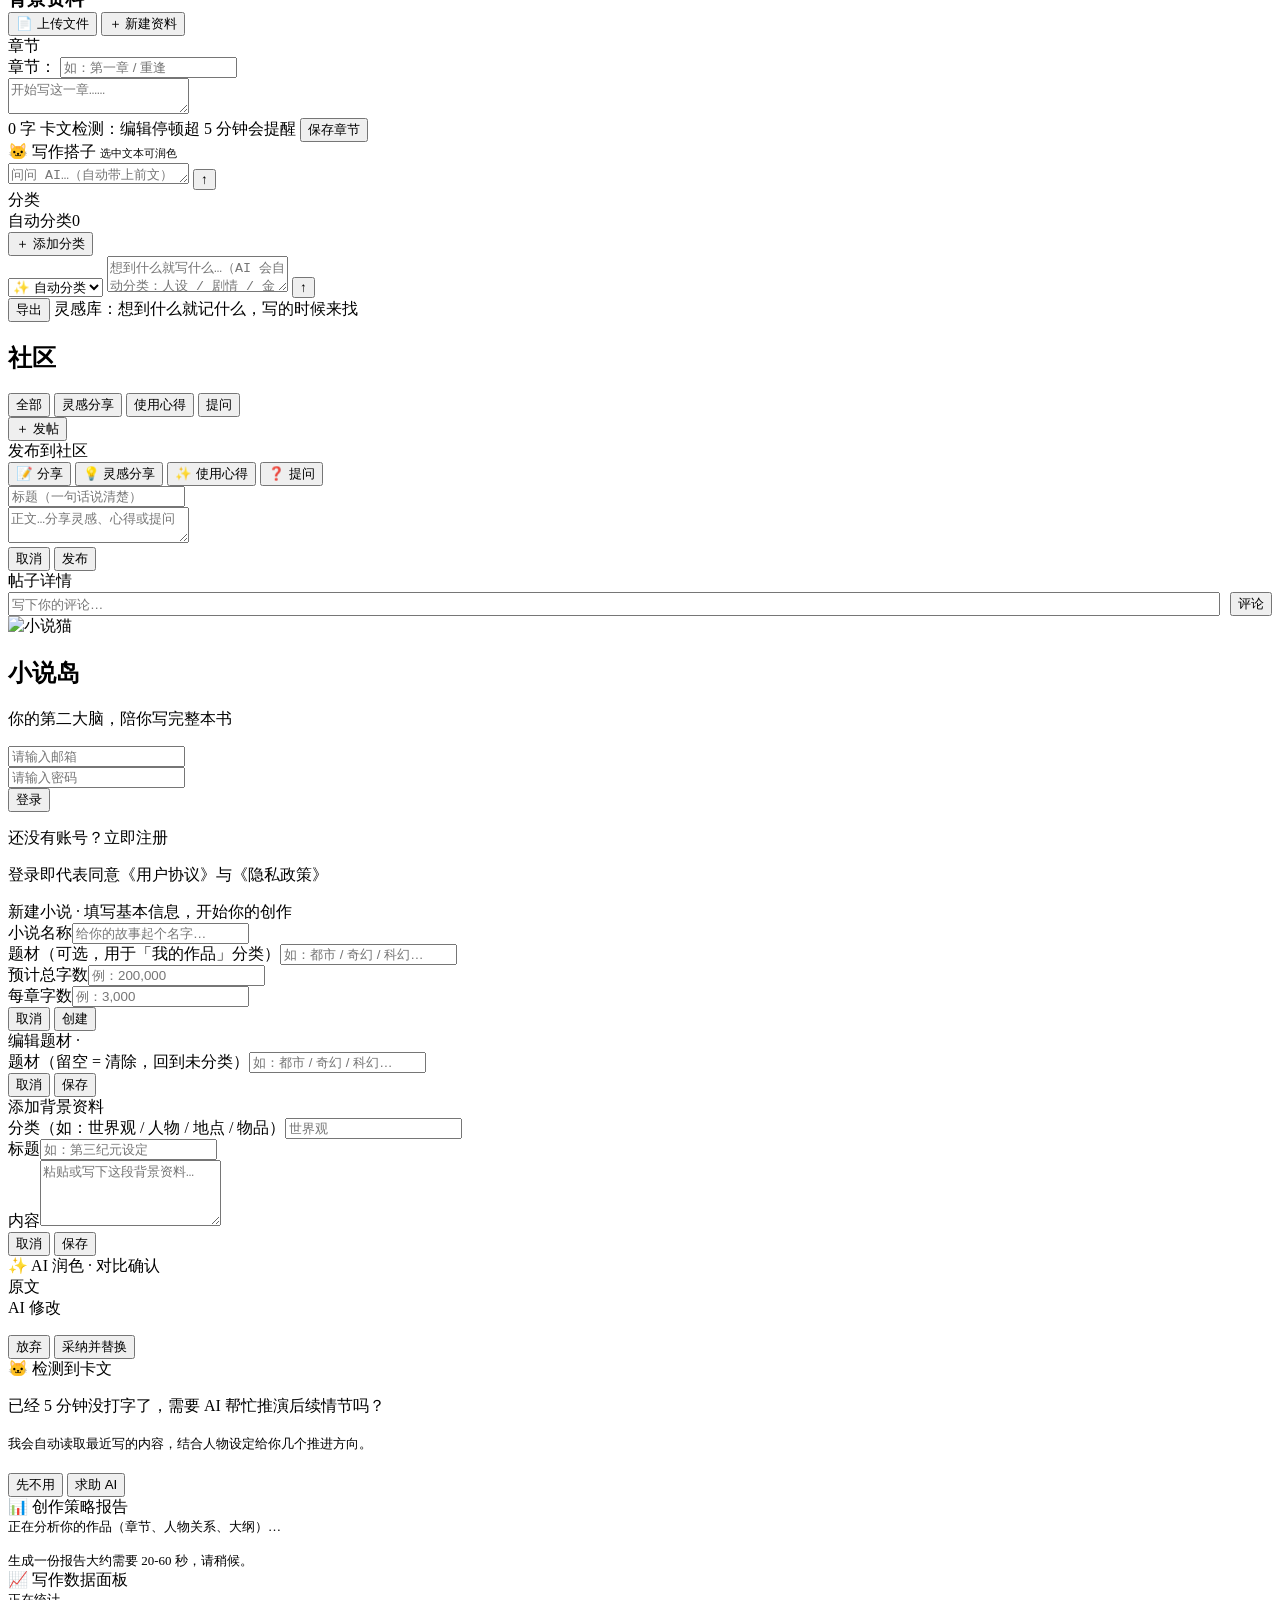
==== commit 1af9747c: "feat(outline): 大纲改为结果展示页——「✨ 生成大纲」后端 LLM 从人物/事件/章纲/背景生成 5 块；每块卡片可「＋ 补充」手动兜底" ====
--- a/frontend/public/index.html
+++ b/frontend/public/index.html
@@ -244,35 +244,16 @@
             </div>
           </div>
 
-          <!-- 全文大纲（P9，分块结构化） -->
+          <!-- 全文大纲（P9：结果展示页 + 一键生成 + 手动补充） -->
           <div class="page" id="page-outline">
             <div class="tab-pad">
               <div class="tab-actions">
                 <h3 style="margin:0">全文大纲</h3>
                 <span class="status" id="outlineStatus"></span>
                 <span class="spacer"></span>
-                <button class="btn-pill primary" id="btnSaveOutline">保存大纲</button>
+                <button class="btn-pill primary" id="btnGenOutline">✨ 生成大纲</button>
               </div>
-              <div class="outline-sec">
-                <div class="os-title">一句话梗概（故事核）</div>
-                <textarea class="outline-field" id="outlineLogline" placeholder="用一句话说清：题材 + 主角 + 核心冲突"></textarea>
-              </div>
-              <div class="outline-sec">
-                <div class="os-title">主题立意</div>
-                <textarea class="outline-field" id="outlineTheme" placeholder="这个故事想表达的内核 / 情感 / 态度"></textarea>
-              </div>
-              <div class="outline-sec">
-                <div class="os-title">主线脉络 · 分卷结构</div>
-                <textarea class="outline-field" id="outlinePlot" placeholder="开头 / 发展 / 高潮 / 结局（或按分卷拆）"></textarea>
-              </div>
-              <div class="outline-sec">
-                <div class="os-title">核心冲突与转折</div>
-                <textarea class="outline-field" id="outlineConflict" placeholder="主要矛盾 + 关键事件 / 转折点"></textarea>
-              </div>
-              <div class="outline-sec">
-                <div class="os-title">结局设定</div>
-                <textarea class="outline-field" id="outlineEnding" placeholder="主要角色最终走向，HE / BE / 开放"></textarea>
-              </div>
+              <div id="outlineSections"></div>
             </div>
           </div>
 
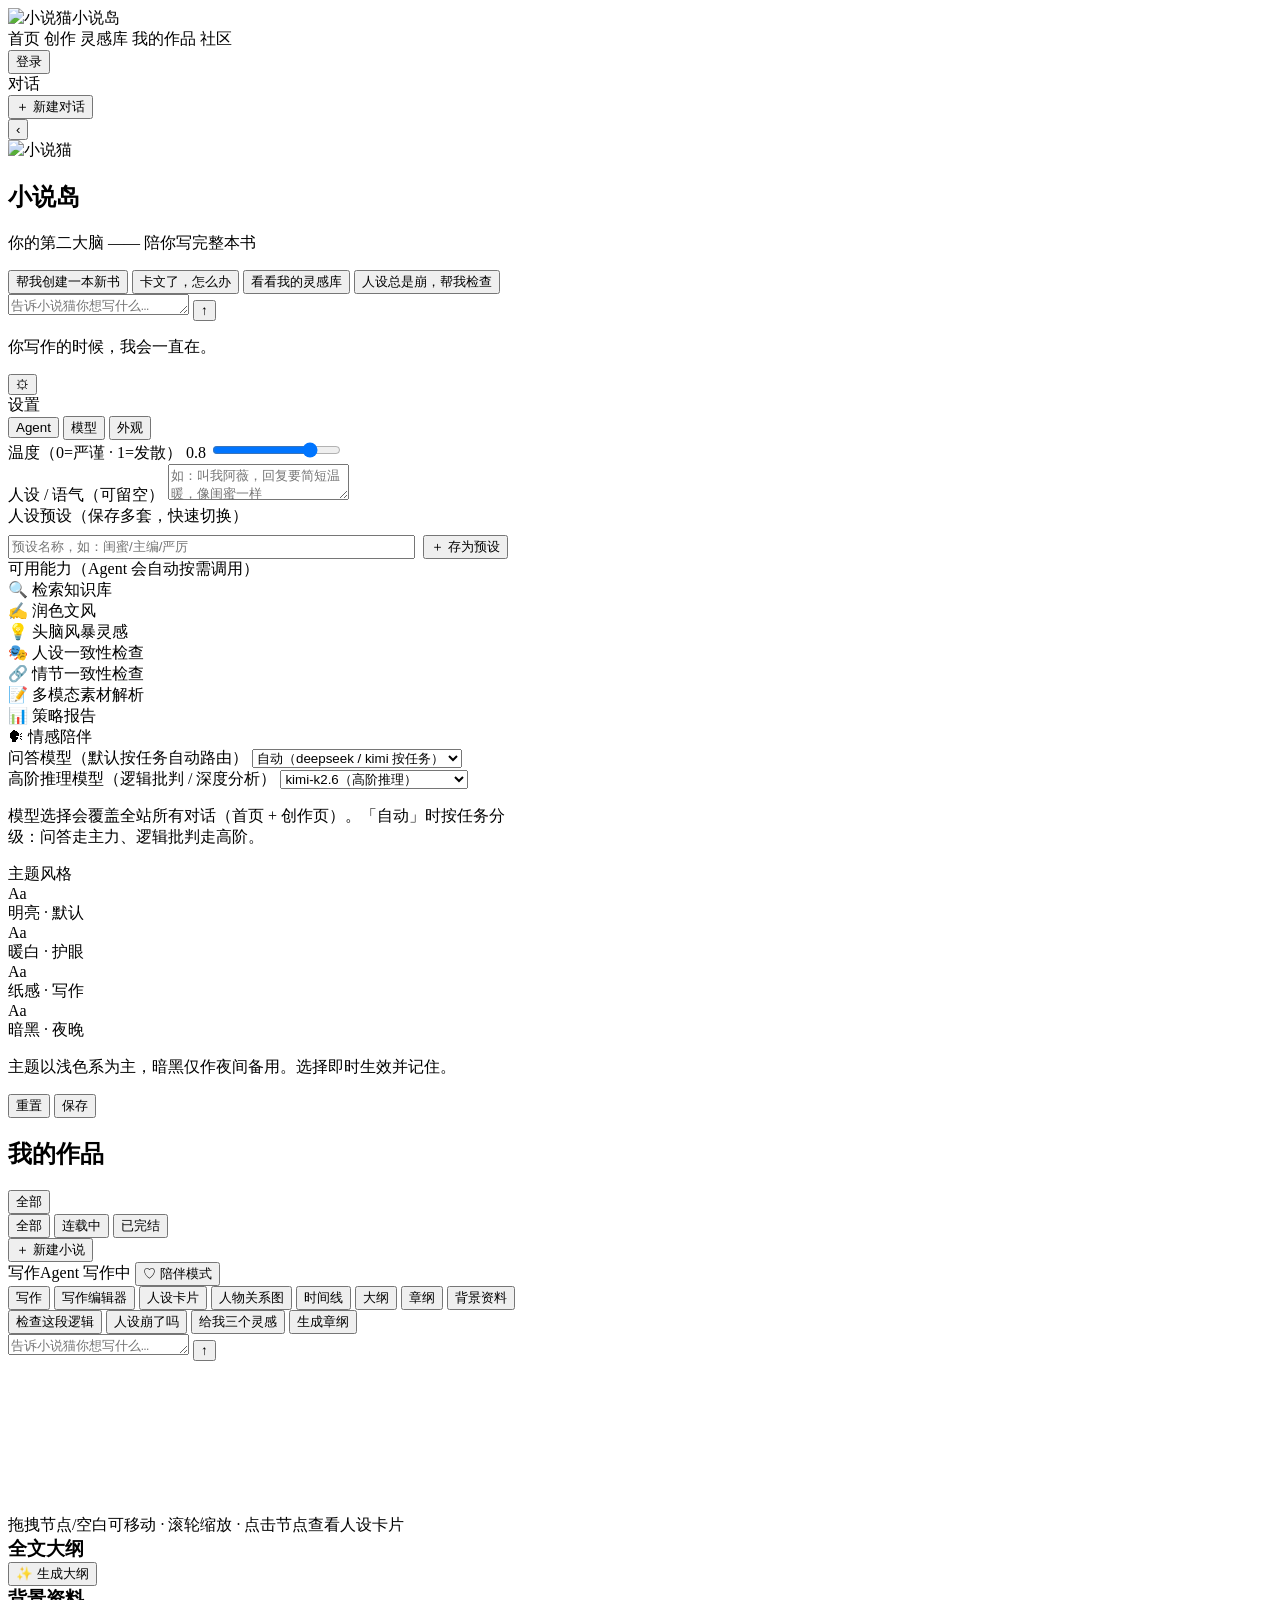
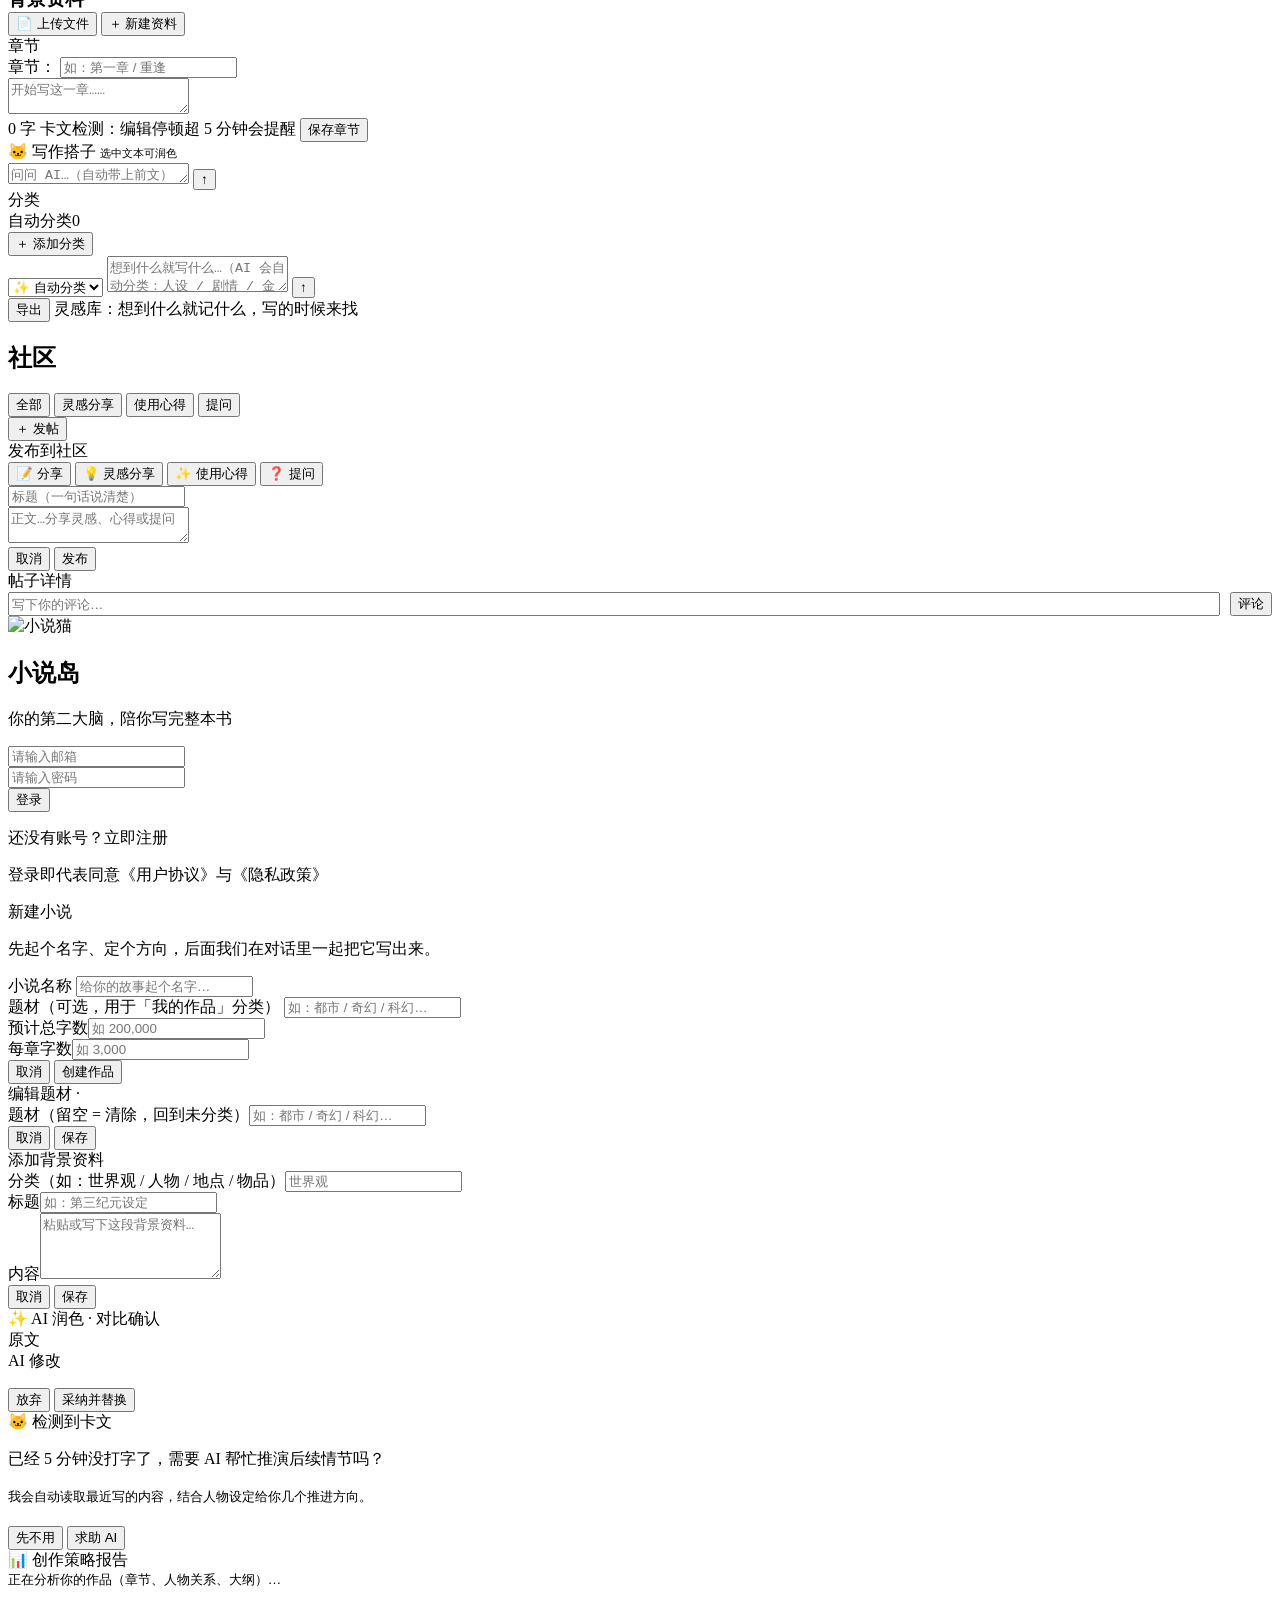
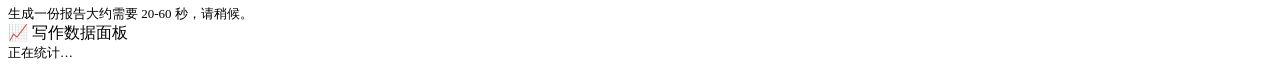
==== commit fefa3f20: "feat(works): 作品支持删除/重命名/拖拽排序——后端加 DELETE /api/novel/{id}(含章节/背景/知识库清理) + novel_store.delete_novel；作品" ====
--- a/frontend/public/index.html
+++ b/frontend/public/index.html
@@ -430,14 +430,23 @@
 <!-- ═══════ 新建小说弹窗 ═══════ -->
 <div class="modal-mask" id="newNovelModal">
   <div class="modal">
-    <div class="modal-title">新建小说 · 填写基本信息，开始你的创作</div>
-    <div class="modal-field"><label>小说名称</label><input id="newNovelTitle" placeholder="给你的故事起个名字…"></div>
-    <div class="modal-field"><label>题材（可选，用于「我的作品」分类）</label><input id="newNovelGenre" list="genreOptions" placeholder="如：都市 / 奇幻 / 科幻…"><datalist id="genreOptions"><option value="都市"><option value="奇幻"><option value="科幻"><option value="悬疑"><option value="古风"><option value="言情"><option value="武侠"><option value="末世"><option value="穿越"><option value="电竞"><option value="校园"><option value="职场"><option value="修仙"><option value="刑侦"><option value="年代"><option value="重生"><option value="娱乐圈"></datalist></div>
-    <div class="modal-field"><label>预计总字数</label><input id="newNovelExpectedWords" placeholder="例：200,000"></div>
-    <div class="modal-field"><label>每章字数</label><input id="newNovelChapterWords" placeholder="例：3,000"></div>
+    <div class="modal-title">新建小说</div>
+    <p class="modal-sub">先起个名字、定个方向，后面我们在对话里一起把它写出来。</p>
+    <div class="modal-field">
+      <label>小说名称</label>
+      <input id="newNovelTitle" placeholder="给你的故事起个名字…" autocomplete="off">
+    </div>
+    <div class="modal-field">
+      <label>题材（可选，用于「我的作品」分类）</label>
+      <input id="newNovelGenre" list="genreOptions" placeholder="如：都市 / 奇幻 / 科幻…"><datalist id="genreOptions"><option value="都市"><option value="奇幻"><option value="科幻"><option value="悬疑"><option value="古风"><option value="言情"><option value="武侠"><option value="末世"><option value="穿越"><option value="电竞"><option value="校园"><option value="职场"><option value="修仙"><option value="刑侦"><option value="年代"><option value="重生"><option value="娱乐圈"></datalist>
+    </div>
+    <div class="modal-form-row">
+      <div class="modal-field"><label>预计总字数</label><input id="newNovelExpectedWords" placeholder="如 200,000" autocomplete="off"></div>
+      <div class="modal-field"><label>每章字数</label><input id="newNovelChapterWords" placeholder="如 3,000" autocomplete="off"></div>
+    </div>
     <div class="modal-actions">
       <button class="btn-pill" id="btnCancelNewNovel">取消</button>
-      <button class="btn-pill primary" id="btnConfirmNewNovel">创建</button>
+      <button class="btn-pill primary" id="btnConfirmNewNovel">创建作品</button>
     </div>
   </div>
 </div>
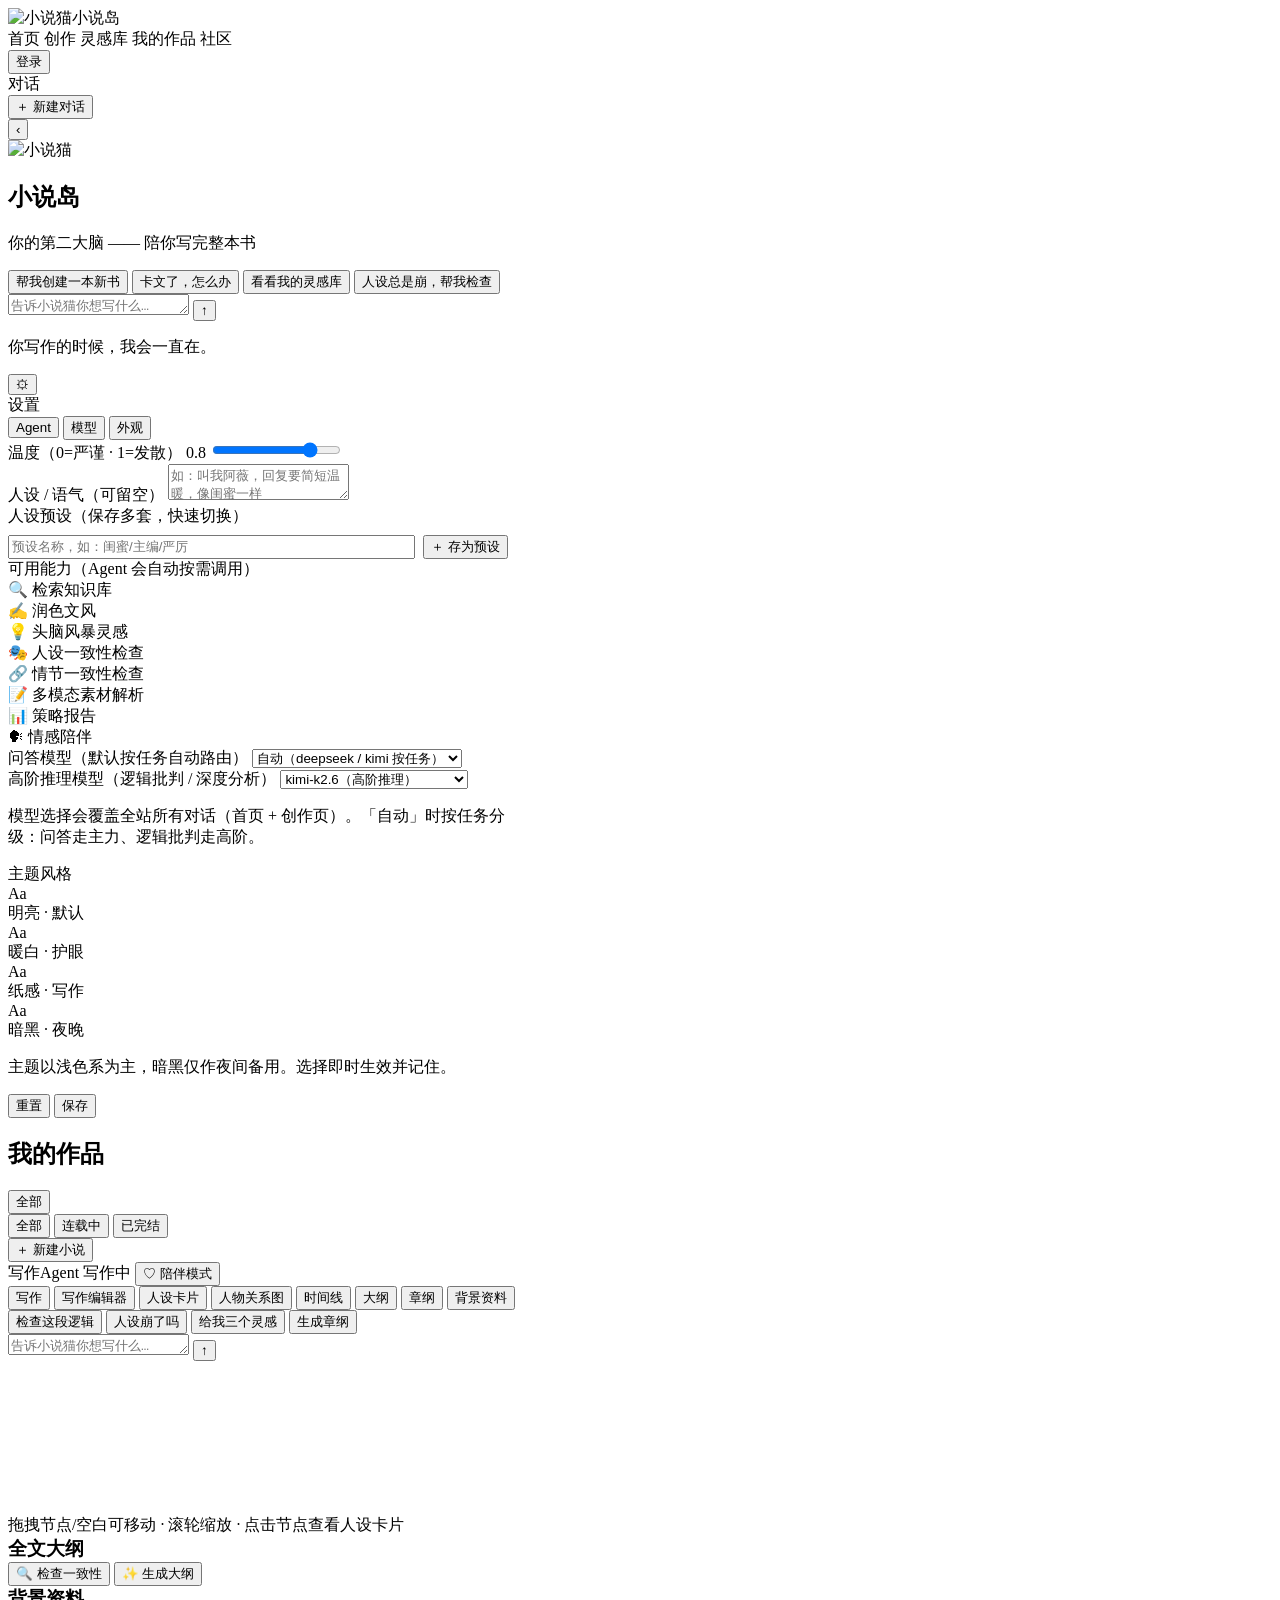
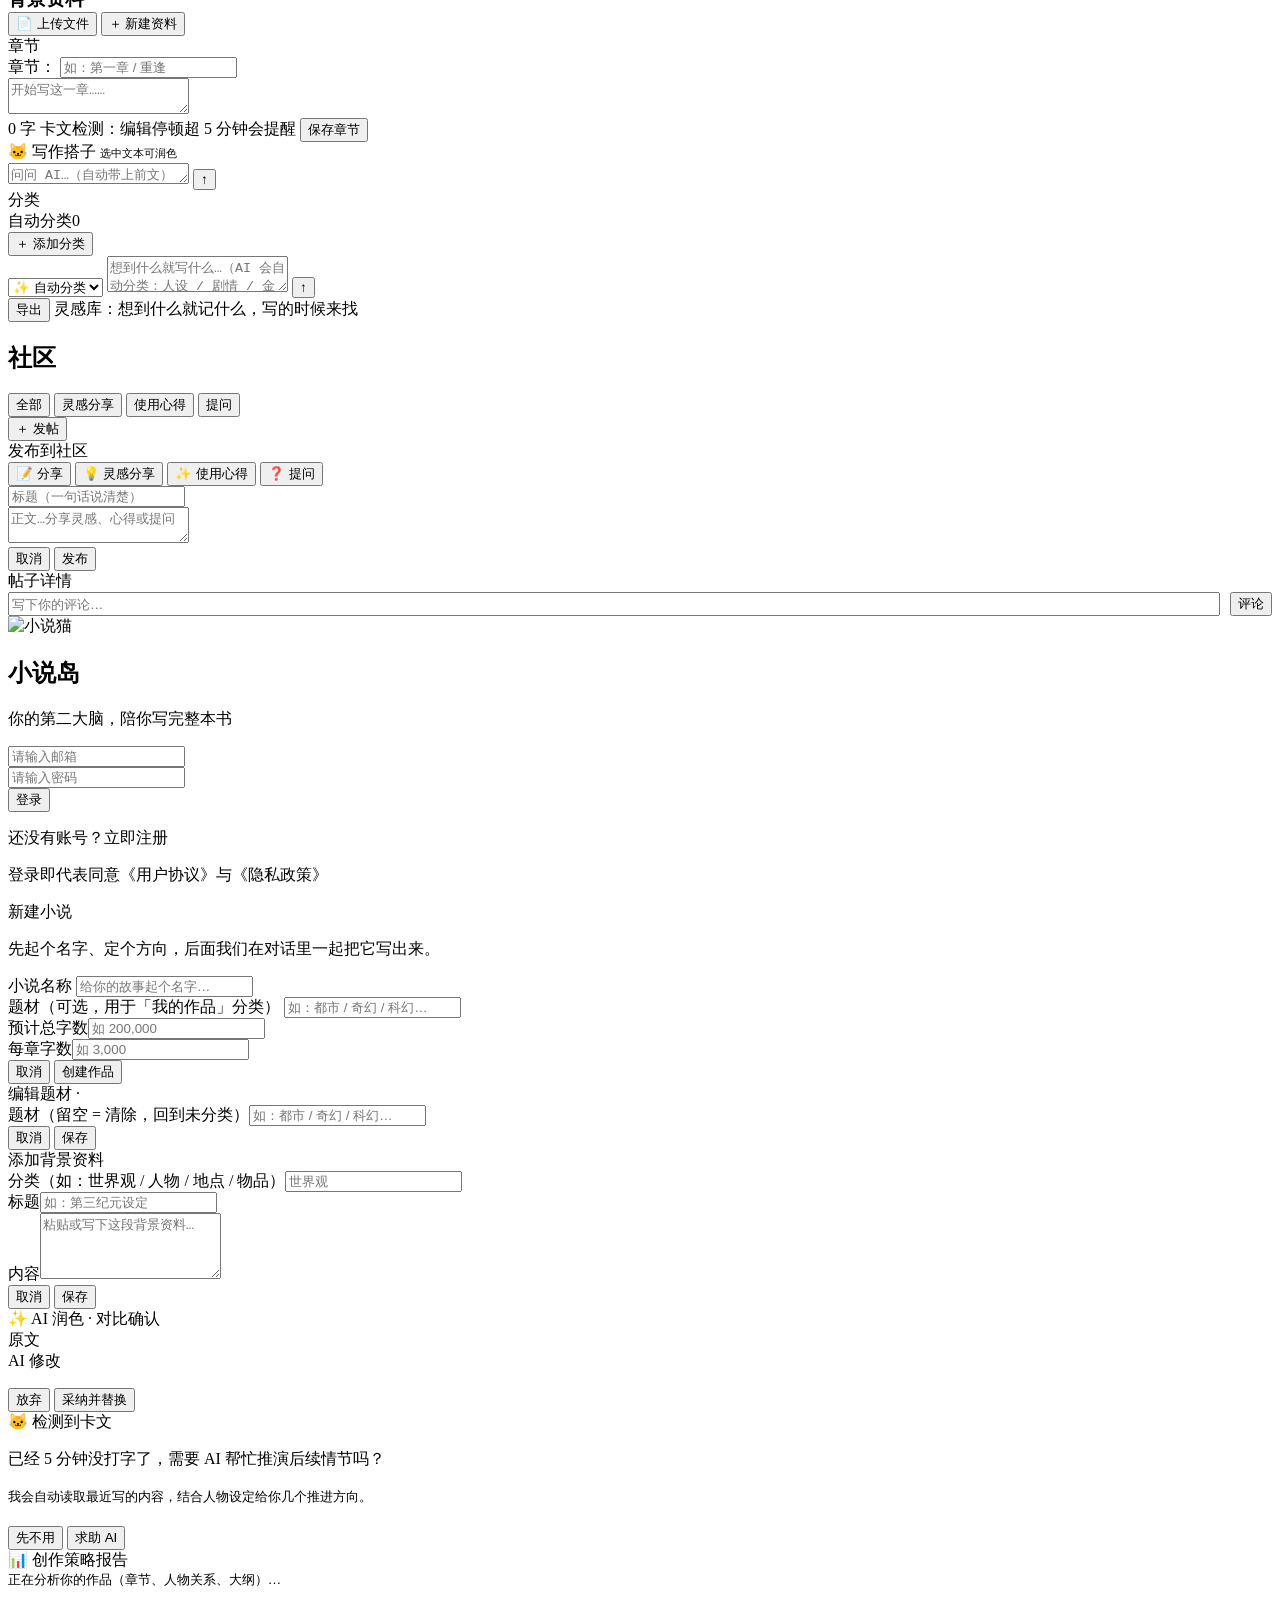
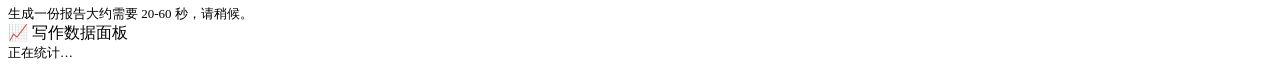
==== commit 4d215320: "feat(outline): 大纲一致性校验(P3-6 OutlineConsistencyNode)——services/outline.py outline_consistency_check +" ====
--- a/frontend/public/index.html
+++ b/frontend/public/index.html
@@ -238,6 +238,7 @@
 
           <!-- 时间线 -->
           <div class="page" id="page-timeline">
+            <div class="tab-pad" id="timelinePacing" style="display:none"></div>
             <div class="mm" id="timelineWrap">
               <div class="mm-line"></div>
               <div id="timelineList"></div>
@@ -251,9 +252,11 @@
                 <h3 style="margin:0">全文大纲</h3>
                 <span class="status" id="outlineStatus"></span>
                 <span class="spacer"></span>
+                <button class="btn-pill" id="btnCheckOutline">🔍 检查一致性</button>
                 <button class="btn-pill primary" id="btnGenOutline">✨ 生成大纲</button>
               </div>
               <div id="outlineSections"></div>
+              <div id="outlineCheckResult" style="display:none"></div>
             </div>
           </div>
 
